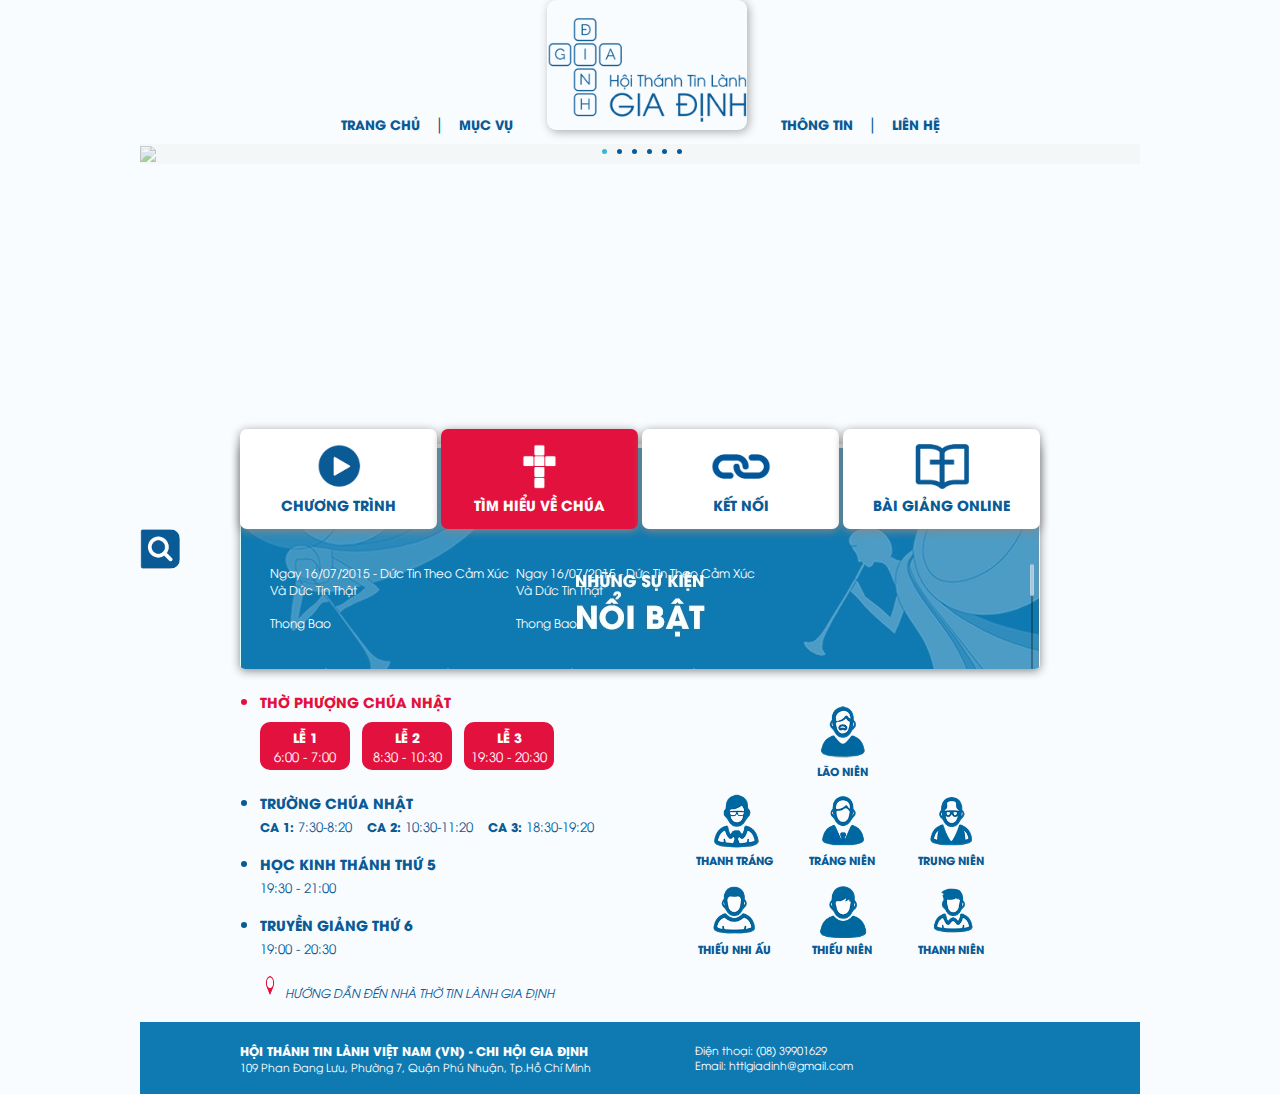
==== index.html @ 39392cae "sdsd" ====
<!DOCTYPE html>
<html lang="en">
<link>
    <meta charset="UTF-8" />
    <title>HTTL Gia Định</title>
    <link href="./plugins/scrollbar/jquery.mCustomScrollbar.min.css" rel="stylesheet">
    <link href="./css/style.css" rel="stylesheet">

    <!--[if lt IE 9]>
        <script src="http://html5shiv.googlecode.com/svn/trunk/html5.js"></script>
    <![endif]-->
	
    <script type="text/javascript" src="./js/jquery-1.9.1.min.js"></script>
	<script type="text/javascript" src="./plugins/scrollbar/jquery.mCustomScrollbar.concat.min.js"></script>
	<script type="text/javascript" src="./js/jssor.slider.mini.js"></script>
	<script type="text/javascript" src="./js/slider-option.js"></script>
	<script type="text/javascript" src="./js/menu.js"></script>

</head>
<body>

<div id="container">
    <nav class="center">
        <ul class="ul-header">
           <li><a href="#">TRANG CHỦ</a></li>
		   <li>|</li>
           <li>
                <a href="#">MỤC VỤ</a>
                <div class="sub-menu">
                    <div>
                        <h3>Truyền Giáo</h3>
                        <a href="#">Truyền Giảng</a>
                        <a href="#">Chứng Đạo</a>
                        <a href="#">Huấn Luyện</a>
                        <a href="#">Chăm Sóc Tân Tín Hữu</a>
                        <a href="#">Giáo Lý Báp-Tem</a>
                    </div>
                    <div>
                        <h3>Phục Vụ</h3>
                        <a href="#">Mục vụ tư Vấn</a>
                    </div>
                </div>
           </li>
		   <li><a href="#"><img id="img-header" src="./images/icon/trang-chu/header-logo.png"></a></li>		   
           <li>
                <a href="#">THÔNG TIN</a>
           </li>
		   <li>|</li>
           <li><a href="#">LIÊN HỆ</a></li>
         </ul>
    </nav> 

    <div style="position:relative" id="content">
        <a href="#"><img id="search" src="./images/icon/trang-chu/search.png" /></a>

        <div id="slider">            				
			<!-- Jssor Slider Begin -->
			<div id="sliderb_container" style="position: relative; top: 0px; left: 0px; width: 1000px; height: 300px; overflow: hidden;">
				<!-- Slides Container -->
				<div u="slides" style="cursor: move; position: absolute; left: 0px; top: 0px; width: 1000px; height: 300px; overflow: hidden;">
					<div><img src="./images/banner/a.jpg" /></div>
					<div><img src="./images/banner/b.jpg" /></div>
					<div><img src="./images/banner/c.jpg" /></div>
					<div><img src="./images/banner/d.jpg" /></div>
					<div><img src="./images/banner/e.jpg" /></div>
					<div><img src="./images/banner/f.jpg" /></div>
				</div>
				<div style="background-color:#EDF1EF; position:relative; height:20px; opacity: 0.5;"></div>	 
				<!-- bullet navigator container -->
				<div u="navigator" class="jssorb01" style="">
					<!-- bullet navigator item prototype -->
					<div u="prototype"></div>
				</div>
				<!--#endregion Bullet Navigator Skin End -->       			
			</div>
			<!-- Jssor Slider End -->	
        </div>

        <div class="center" id="events">		
            <div>
                <div class="event">
                    <div>
                        <a href="#">
    						<img class="logo-menu" src="./images/icon/trang-chu/chuong-trinh.png" />
                            </br>
                            <span class="lb-menu">CHƯƠNG TRÌNH</span>
                        </a>
                    </div>
                </div>
                <div class="event">
                    <div class="block-red">
                        <a href="#">
    						<img class="logo-menu" src="./images/icon/trang-chu/tim-hieu-Chua.png" /></br>
                            <span class="lb-menu text-white">TÌM HIỂU VỀ CHÚA</span>
                        </a>
                    </div>
                </div>
                <div class="event">
                    <div>
                        <a href="#">
    						<img class="logo-menu" src="./images/icon/trang-chu/ket-noi.png" /></br>
                            <span class="lb-menu">KẾT NỐI</span>
                        </a>
                    </div>
                </div>
                <div class="event">
                    <div>
                        <a href="#">
    						<img class="logo-menu" src="./images/icon/trang-chu/bai-giang.png" /></br>
                            <span class="lb-menu">BÀI GIẢNG ONLINE</span>
                        </a>
                    </div>
                </div>
            </div>			
			
            <div id="main-events">
                <div id="list-main-events" class="mCustomScrollbar">
                    <div class="main-event">
                        <div>
                            <a href="#">
                                Ngay 16/07/2015 - Dức Tin Theo Cảm Xúc Và Dức Tin Thật
                            </a>
                        </div>
                        <div>
                            <a href="#">
                            Thong Bao
                            </a>
                        </div>              
                        <div>
                            <a href="#">
                            chương trình sinh hoạt thanh niên 19/07/2015
                            </a>
                        </div>   
                        <div>
                            <a href="#">
                            chương trình sinh hoạt thanh niên 19/07/2015
                            </a>
                        </div>   
                        <div>
                            <a href="#">
                            chương trình sinh hoạt thanh niên 19/07/2015
                            </a>
                        </div> 
                        <div>
                            <a href="#">
                            chương trình sinh hoạt thanh niên 19/07/2015
                            </a>
                        </div> 
                         <div>
                            <a href="#">
                            chương trình sinh hoạt thanh niên 19/07/2015
                            </a>
                        </div>   
                    </div>
                    <div class="main-event" style="text-align:center">
                        <!-- <p style="font-family: AvoBold; font-size: 16px;">NHỮNG SỰ KIỆN</p>
                        <p style="font-family: AvoBold; font-size: 31px;">NỔI BẬT</p> -->
                    </div>
                    <div class="main-event">
                        <div>
                            <a href="#">
                            Ngay 16/07/2015 - Dức Tin Theo Cảm Xúc Và Dức Tin Thật
                            </a>
                        </div>
                        <div>
                            <a href="#">
                            Thong Bao
                            </a>
                        </div>              
                        <div>
                            <a href="#">
                            chương trình sinh hoạt thanh niên 19/07/2015
                            </a>
                        </div>   
                        <div>
                            <a href="#">
                            chương trình sinh hoạt thanh niên 19/07/2015
                            </a>
                        </div>   
                        <div>
                            <a href="#">
                            chương trình sinh hoạt thanh niên 19/07/2015
                            </a>
                        </div> 
                        <div>
                            chương trình sinh hoạt thanh niên 19/07/2015
                        </div> 
                         <div>
                            chương trình sinh hoạt thanh niên 19/07/2015
                        </div>  
                    </div>        
                </div>
            </div>
        </div>

        <div class="center clearfix" id="content-3">
            <div class="gionhom" id="schedule">
                <ul>
                    <li class="text-red">
                        <div class="lb-menu">
                            THỜ PHƯỢNG CHÚA NHẬT
                        </div>
                        <div class="le-chu-nhat">
                            <p>LỄ 1</p>
                            <p><span class="thoi-gian">6:00 - 7:00</span></p>
                        </div>
                        <div class="le-chu-nhat">
                            <p>LỄ 2</p>
                            <p><span class="thoi-gian">8:30 - 10:30</span></p>
                        </div>
                        <div class="le-chu-nhat">
                            <p>LỄ 3</p>
                            <p><span class="thoi-gian">19:30 - 20:30</span></p>
                        </div> 
                    </li>
                    <li>
                        <div class="lb-menu">TRƯỜNG CHÚA NHẬT</div>
                        <p>
							<span class="ca-tho-phuong">CA 1:</span><span class="thoi-gian"> 7:30-8:20</span>&nbsp;&nbsp;
							<span class="ca-tho-phuong">CA 2:</span><span class="thoi-gian"> 10:30-11:20</span>&nbsp;&nbsp;
                            <span class="ca-tho-phuong">CA 3:</span><span class="thoi-gian"> 18:30-19:20</span>
						</p>
                    </li>
                    <li>
                        <div class="lb-menu">HỌC KINH THÁNH THỨ 5</div>
                        <p><span class="thoi-gian">19:30 - 21:00</span></p>
                    </li>
                    <li>
                        <div class="lb-menu">TRUYỀN GIẢNG THỨ 6</div>
                        <p><span class="thoi-gian">19:00 - 20:30</span></p>
                    </li>
                </ul>
				<div>
                    <a href="#">
					<img id="location" src="./images/icon/trang-chu/location.png" /> 
					<span class="infor">HƯỚNG DẪN ĐẾN NHÀ THỜ TIN LÀNH GIA ĐỊNH</span>
                    </a>
				</div>
            </div>

            <div class="gionhom">
                <ul class="ul-ban-nganh">
                    <li style="display:flex; width:100%">
                        <div class="ban-nganh">
                            <a href="#">
                                <img class="logo-ban-nganh" src="./images/icon/ban-nganh/lao-nien.png" />
                                </br>
                                LÃO NIÊN
                            </a>
                        </div>
                    </li>
                    <li style="display:flex; width:100%">
                        <div class="ban-nganh">
                            <a href="#">
                                <img class="logo-ban-nganh" src="./images/icon/ban-nganh/thanh-trang.png" />
                                </br>
                                THANH TRÁNG
                            </a>
                        </div>
                        <div class="ban-nganh">
                            <a href="#">
                                <img class="logo-ban-nganh" src="./images/icon/ban-nganh/trang-nien.png" /></br>
                                TRÁNG NIÊN
                            </a>
                        </div>
                        <div class="ban-nganh">
                            <a href="#">
                                <img class="logo-ban-nganh" src="./images/icon/ban-nganh/trung-nien.png" /></br>
                                TRUNG NIÊN
                            </a>
                        </div>
                    </li>
                    <li style="display:flex; width:100%">
                        <div class="ban-nganh">
                            <a href="#">
                                <img class="logo-ban-nganh" src="./images/icon/ban-nganh/thieu-nhi.png" /></br>
                                THIẾU NHI ẤU
                            </a>
                        </div>
                        <div class="ban-nganh">
                            <a href="#">
    							<img class="logo-ban-nganh" src="./images/icon/ban-nganh/thieu-nien.png" /></br>
                                THIẾU NIÊN
                            </a>
                        </div>
						<div class="ban-nganh">
                            <a href="#">
    							<img class="logo-ban-nganh" src="./images/icon/ban-nganh/thanh-nien.png" /></br>
                                THANH NIÊN
                            </a>
                        </div>                        
                    </li>
                </ul>
            </div>
        </div>
    </div>

    <footer class="clearfix">
        <div class="center">
            <div class="footer-block">
                <p id="address">HỘI THÁNH TIN LÀNH VIỆT NAM (VN) - CHI HỘI GIA ĐỊNH</p>
                <p>109 Phan Đang Lưu, Phường 7, Quận Phú Nhuận, Tp.Hồ Chí Minh</p>
            </div>

            <div class="footer-block" id="contact">
                <p>Điện thoại: (08) 39901629</p>
                <p><a class="text-white" href="mailto:httlgiadinh@gmail.com">Email: httlgiadinh@gmail.com</a></p>
            </div>
        </div>
    </footer> 
</div>

</body>
</html>
---- css/style.css ----
* {
    padding: 0;
    margin: 0 auto;
    box-sizing: border-box;
}

body {
    margin: 0;
    padding: 0;
    text-align: left;
    font-family: Avo;
    color: #095A95;
    background-color: #F9FCFF;
}

nav {
    text-align: center;
}

nav ul {
    margin:0;
    padding:0;
}

nav ul li {
    position: relative;
}

nav ul:after {
    content: ""; 
    clear: both; 
    display: block;
}

nav ul li {
    display: inline; 
    margin:5px;
}

a {
    text-decoration: none;
    color: #095A95;
}

nav ul li:hover > a {
    color: #e80b2f;
}

.sub-menu {
    display: none;
    background-color: white;
    position: absolute; 
    left: -20px;
    z-index: 1;
    width: 250px;
    padding: 15px;
    text-align: left;
    opacity: 0.9;
}

.sub-menu div {
    float: left;
    margin-right: 10px;
}

.sub-menu div:last-child {
    margin-right: 0px;
}

.sub-menu div h3 {
    color: black;
    font-size: 13px;
}

.sub-menu > div > a {
    font-size: 11px;
    width: 100px;
    padding-top: 13px;
    display: block;
    font-family: Avo;
    color: #095A95;
}

.sub-menu div a:hover {
    font-family: AvoBold;
}

nav ul li:hover > .sub-menu {
    display: block;
}

#container {
    width: 1000px;
}

.center {
    margin: 0 auto;
    width: 80%;
}

#slider img {
    width: 100%;
}

#events {
    border-radius: 5px;
	box-shadow: 0px 2px 10px 0px #888888;
	background: url("../images/hinh-thien-than.jpeg") top left no-repeat; 
}

.title-events {
    padding-bottom: 10px;
    text-align: center;
}

#list-main-events {
    overflow: auto;
    height: 105px;
    padding-left: 30px;
}

footer {
    background-color: #0F7AB2;
}

.footer-block {
    float: left;
    width: 380px;
    color: white;
    padding-top: 20px;
    padding-bottom: 20px;
    font-size: 11px;
}

#address {
    font-family: AvoBold;
    font-size: 12px;
}

#contact {
    padding-left: 75px;
}

.event {
    width: 191px;
    float: left;
    height: 110px;
    margin-right: 10px;
    text-align: center;
    cursor: pointer;
}

#events .event div {
    position:relative;
    top: -15px;
    background-color: #fff;
    width: 197px;
    height: 100px;
    border-radius: 7px;
    box-shadow: 0px 2px 10px 0px #888888;
	padding-top: 15px;	
}

.event:hover div a {
    background-color: #fff;
    opacity: 0.7;
}

.event:hover .block-red a {
    background-color: #E3113D;
    opacity: 0.7;
}

.event:last-child {
    margin-right: 0;
}

#main-events {
    padding-top: 120px;
    color: white;
}

.main-event {
    float: left;
    font-size: 12px;
    width: 246px; 
}

.main-event div {
    height: 50px;
}

.block-center-event {
    text-align: center;
    font-size: 30px;
}

#content-3 {
    padding: 20px;
}

.gionhom {
    float: left;
    width: 380px;
	font-family: AvoBold;
}

.clearfix:after {
    visibility: hidden;
    display: block;
    font-size: 0;
    content: " ";
    clear: both;
    height: 0;
}

.block-red {
    background-color: #E3113D !important;
    color: white;
}

.text-white {
    color: white;
}

.text-red {
    color: #E3113D !important;
}

.gionhom ul li {
    margin-bottom: 15px;
    color: #095A95;
}

.le-chu-nhat {
    background-color: #E3113D;
    color: white;
    margin-right: 7px;
    border-radius: 10px;
    text-align: center;
    padding: 5px;
    margin-top: 10px;
    margin-bottom: 5px;
    width: 90px;
    display: inline-block;
    font-size: 13px;
}

.ul-header li > a{
	color: #095A95;
	font-size: 13px;	
	font-family: AvoBold;
}

.ul-header {
	margin-bottom: 10px;
}

#img-header{
	width: 200px;
	height: 130px;
	margin: 0 20px 0 20px;
	box-shadow: 2px 2px 10px #ABABAB;
	border-radius: 9px;
}

.logo-menu {
	width: 60px;
	height: 45px;
}

.lb-menu {
	font-size: 14px;
	font-family: AvoBold;
}

/* jssor slider bullet navigator skin 01 css */
.jssorb01 {
	position: absolute;
	left: 46.2% !important;
	top: 5px;
}
.jssorb01 div, .jssorb01 div:hover, .jssorb01 .av {
	position: absolute;
	/* size of bullet elment */
	width: 5px;
	height: 5px;
	filter: alpha(opacity=70);
	/* opacity: .7; */
	overflow: hidden;
	cursor: pointer;
	border-radius: 50%;
	/* border: #000 1px solid; */
	-moz-border-radius: 50px;
	-webkit-border-radius: 50px;
}
.jssorb01 div { 
	background-color: #095A95; 
	
}
.jssorb01 div:hover, .jssorb01 .av:hover { background-color: #d3d3d3; }
.jssorb01 .av { background-color: #39B8CD; }
.jssorb01 .dn, .jssorb01 .dn:hover { background-color: #555555; }
	
	
@font-face {
   font-family: Avo;
   src: url(fonts/UTM_Avo.ttf);   
}

@font-face { 
   font-family: AvoBold;
   src: url(fonts/UTM_AvoBold.ttf);
}

@font-face { 
   font-family: AvoItalic;
   src: url(fonts/UTM_AvoItalic.ttf);
}

@font-face { 
   font-family: AvoBoldItalic;
   src: url(fonts/UTM_AvoBold_Italic.ttf);
}

.ul-ban-nganh {
	list-style-type: none;
	margin: 16px 15px 0px 40px;
}

.logo-ban-nganh {
	width: 65px;
	height: 55px;
}

.ban-nganh {
	text-align: center;
	font-size: 11px;
	font-family: AvoBold;
	width: 33%;
}

.ban-nganh a img:hover {
    background-color: #fff;
    opacity: 0.7;
}

#location {
	width: 20px;
    height: 25px;
}

#search {
	width: 40px;
    height: 40px;
	position: absolute;
    left: 0px;
    top: 385px;
	border-radius: 0px 10px 10px 0px;
}

.thoi-gian {
	font-family: Avo;
	font-size: 13px;
}

.ca-tho-phuong {
    font-family: AvoBold;
    font-size: 12px;
}

.infor {
    font-family: AvoItalic; 
    font-size:12px; 
}

.main-event div > a {
    color: white;
}
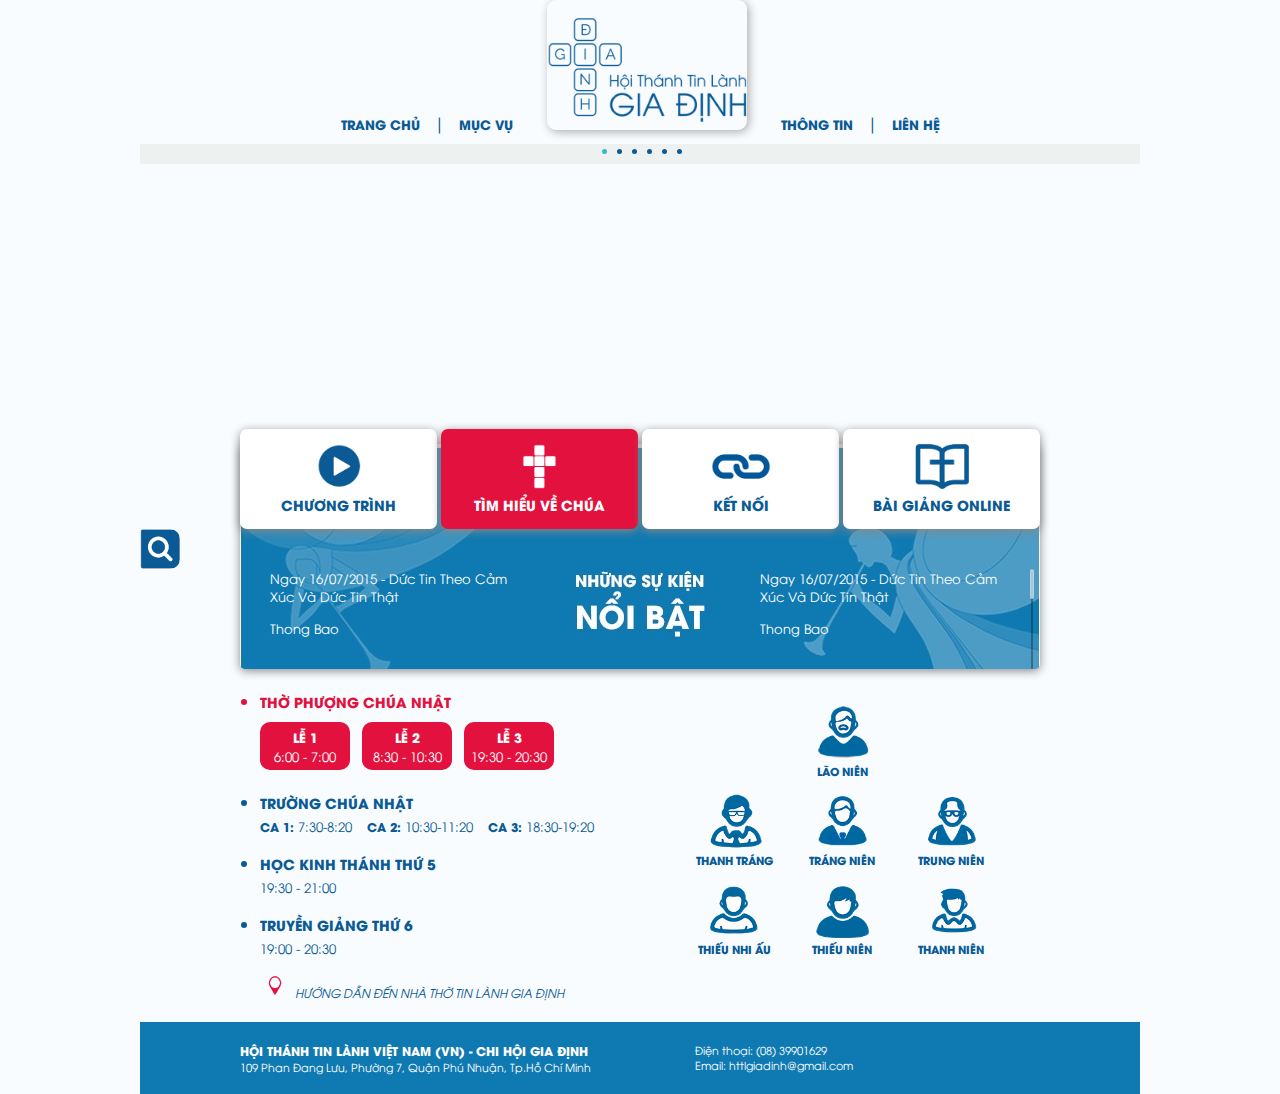
==== commit 10faf1fd: "update" ====
--- a/index.html
+++ b/index.html
@@ -65,7 +65,8 @@
 					<div><img src="./images/banner/e.jpg" /></div>
 					<div><img src="./images/banner/f.jpg" /></div>
 				</div>
-				<div style="background-color:#EDF1EF; position:relative; height:20px; opacity: 0.5;"></div>	 
+                
+				<div style="background-color:#EDF1EF; position:relative; height:20px;"></div>	 
 				<!-- bullet navigator container -->
 				<div u="navigator" class="jssorb01" style="">
 					<!-- bullet navigator item prototype -->
@@ -115,7 +116,7 @@
 			
             <div id="main-events">
                 <div id="list-main-events" class="mCustomScrollbar">
-                    <div class="main-event">
+                    <div class="main-event left">
                         <div>
                             <a href="#">
                                 Ngay 16/07/2015 - Dức Tin Theo Cảm Xúc Và Dức Tin Thật
@@ -152,11 +153,7 @@
                             </a>
                         </div>   
                     </div>
-                    <div class="main-event" style="text-align:center">
-                        <!-- <p style="font-family: AvoBold; font-size: 16px;">NHỮNG SỰ KIỆN</p>
-                        <p style="font-family: AvoBold; font-size: 31px;">NỔI BẬT</p> -->
-                    </div>
-                    <div class="main-event">
+                    <div class="main-event right">
                         <div>
                             <a href="#">
                             Ngay 16/07/2015 - Dức Tin Theo Cảm Xúc Và Dức Tin Thật
--- a/css/style.css
+++ b/css/style.css
@@ -105,7 +105,7 @@
 #events {
     border-radius: 5px;
 	box-shadow: 0px 2px 10px 0px #888888;
-	background: url("../images/hinh-thien-than.jpeg") top left no-repeat; 
+	background: #0F7AB2 url("../images/hinh-thien-than.jpeg") top left no-repeat; 
 }
 
 .title-events {
@@ -117,6 +117,7 @@
     overflow: auto;
     height: 105px;
     padding-left: 30px;
+    padding-top: 5px;
 }
 
 footer {
@@ -180,14 +181,25 @@
     color: white;
 }
 
+.left {
+    float: left;
+}
+
+.right {
+    float: right;
+}
+
 .main-event {
-    float: left;
-    font-size: 12px;
-    width: 246px; 
+    font-size: 13px;
+    width: 250px; 
 }
 
 .main-event div {
     height: 50px;
+}
+
+.main-event div > a {
+    color: white;
 }
 
 .block-center-event {
@@ -329,7 +341,7 @@
 }
 
 .logo-ban-nganh {
-	width: 65px;
+	width: 74px;
 	height: 55px;
 }
 
@@ -341,12 +353,12 @@
 }
 
 .ban-nganh a img:hover {
-    background-color: #fff;
+    background-color: #F9FCFF;
     opacity: 0.7;
 }
 
 #location {
-	width: 20px;
+	width: 30px;
     height: 25px;
 }
 
@@ -374,6 +386,3 @@
     font-size:12px; 
 }
 
-.main-event div > a {
-    color: white;
-}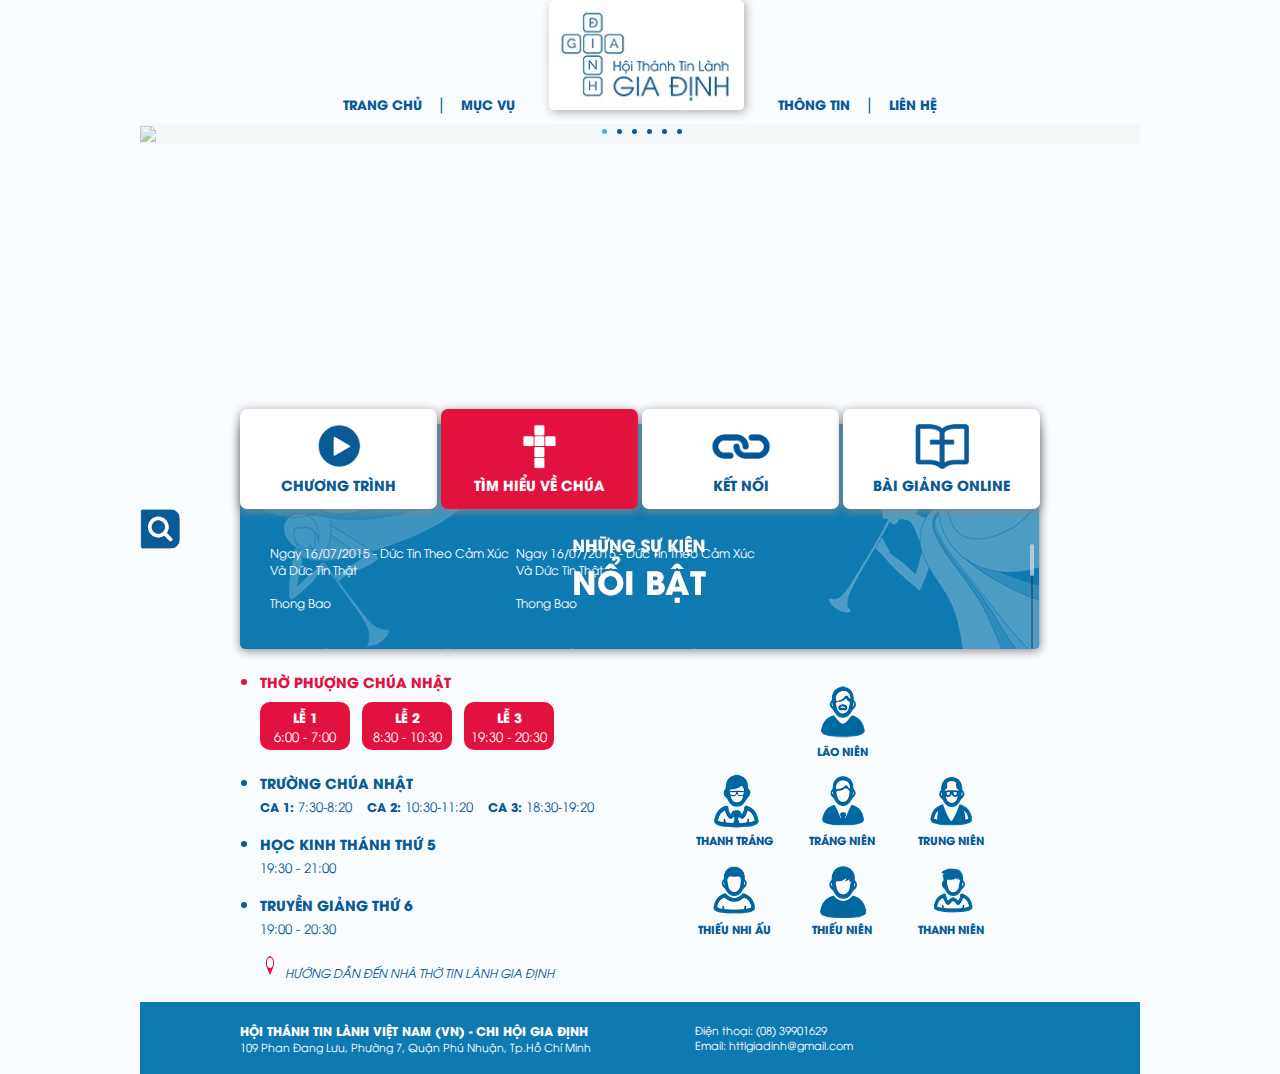
==== commit ce06e516: "update" ====
--- a/index.html
+++ b/index.html
@@ -41,7 +41,7 @@
                     </div>
                 </div>
            </li>
-		   <li><a href="#"><img id="img-header" src="./images/icon/trang-chu/header-logo.png"></a></li>		   
+		   <li><a href="#"><img id="img-header" src="./images/icon/trang-chu/header-logo.jpeg"></a></li>		   
            <li>
                 <a href="#">THÔNG TIN</a>
            </li>
@@ -65,8 +65,7 @@
 					<div><img src="./images/banner/e.jpg" /></div>
 					<div><img src="./images/banner/f.jpg" /></div>
 				</div>
-                
-				<div style="background-color:#EDF1EF; position:relative; height:20px;"></div>	 
+				<div style="background-color:#EDF1EF; position:relative; height:20px; opacity: 0.5;"></div>	 
 				<!-- bullet navigator container -->
 				<div u="navigator" class="jssorb01" style="">
 					<!-- bullet navigator item prototype -->
@@ -116,7 +115,7 @@
 			
             <div id="main-events">
                 <div id="list-main-events" class="mCustomScrollbar">
-                    <div class="main-event left">
+                    <div class="main-event">
                         <div>
                             <a href="#">
                                 Ngay 16/07/2015 - Dức Tin Theo Cảm Xúc Và Dức Tin Thật
@@ -153,7 +152,11 @@
                             </a>
                         </div>   
                     </div>
-                    <div class="main-event right">
+                    <div class="main-event" style="text-align:center">
+                        <!-- <p style="font-family: AvoBold; font-size: 16px;">NHỮNG SỰ KIỆN</p>
+                        <p style="font-family: AvoBold; font-size: 31px;">NỔI BẬT</p> -->
+                    </div>
+                    <div class="main-event">
                         <div>
                             <a href="#">
                             Ngay 16/07/2015 - Dức Tin Theo Cảm Xúc Và Dức Tin Thật
--- a/css/style.css
+++ b/css/style.css
@@ -105,7 +105,7 @@
 #events {
     border-radius: 5px;
 	box-shadow: 0px 2px 10px 0px #888888;
-	background: #0F7AB2 url("../images/hinh-thien-than.jpeg") top left no-repeat; 
+	background: url("../images/hinh-thien-than.jpeg") top left no-repeat; 
 }
 
 .title-events {
@@ -117,7 +117,6 @@
     overflow: auto;
     height: 105px;
     padding-left: 30px;
-    padding-top: 5px;
 }
 
 footer {
@@ -181,25 +180,14 @@
     color: white;
 }
 
-.left {
-    float: left;
-}
-
-.right {
-    float: right;
-}
-
 .main-event {
-    font-size: 13px;
-    width: 250px; 
+    float: left;
+    font-size: 12px;
+    width: 246px; 
 }
 
 .main-event div {
     height: 50px;
-}
-
-.main-event div > a {
-    color: white;
 }
 
 .block-center-event {
@@ -269,11 +257,11 @@
 }
 
 #img-header{
-	width: 200px;
-	height: 130px;
+	width: 195px;
+	height: 110px;
 	margin: 0 20px 0 20px;
 	box-shadow: 2px 2px 10px #ABABAB;
-	border-radius: 9px;
+	border-radius: 5px;
 }
 
 .logo-menu {
@@ -341,7 +329,7 @@
 }
 
 .logo-ban-nganh {
-	width: 74px;
+	width: 65px;
 	height: 55px;
 }
 
@@ -353,12 +341,12 @@
 }
 
 .ban-nganh a img:hover {
-    background-color: #F9FCFF;
+    background-color: #fff;
     opacity: 0.7;
 }
 
 #location {
-	width: 30px;
+	width: 20px;
     height: 25px;
 }
 
@@ -386,3 +374,6 @@
     font-size:12px; 
 }
 
+.main-event div > a {
+    color: white;
+}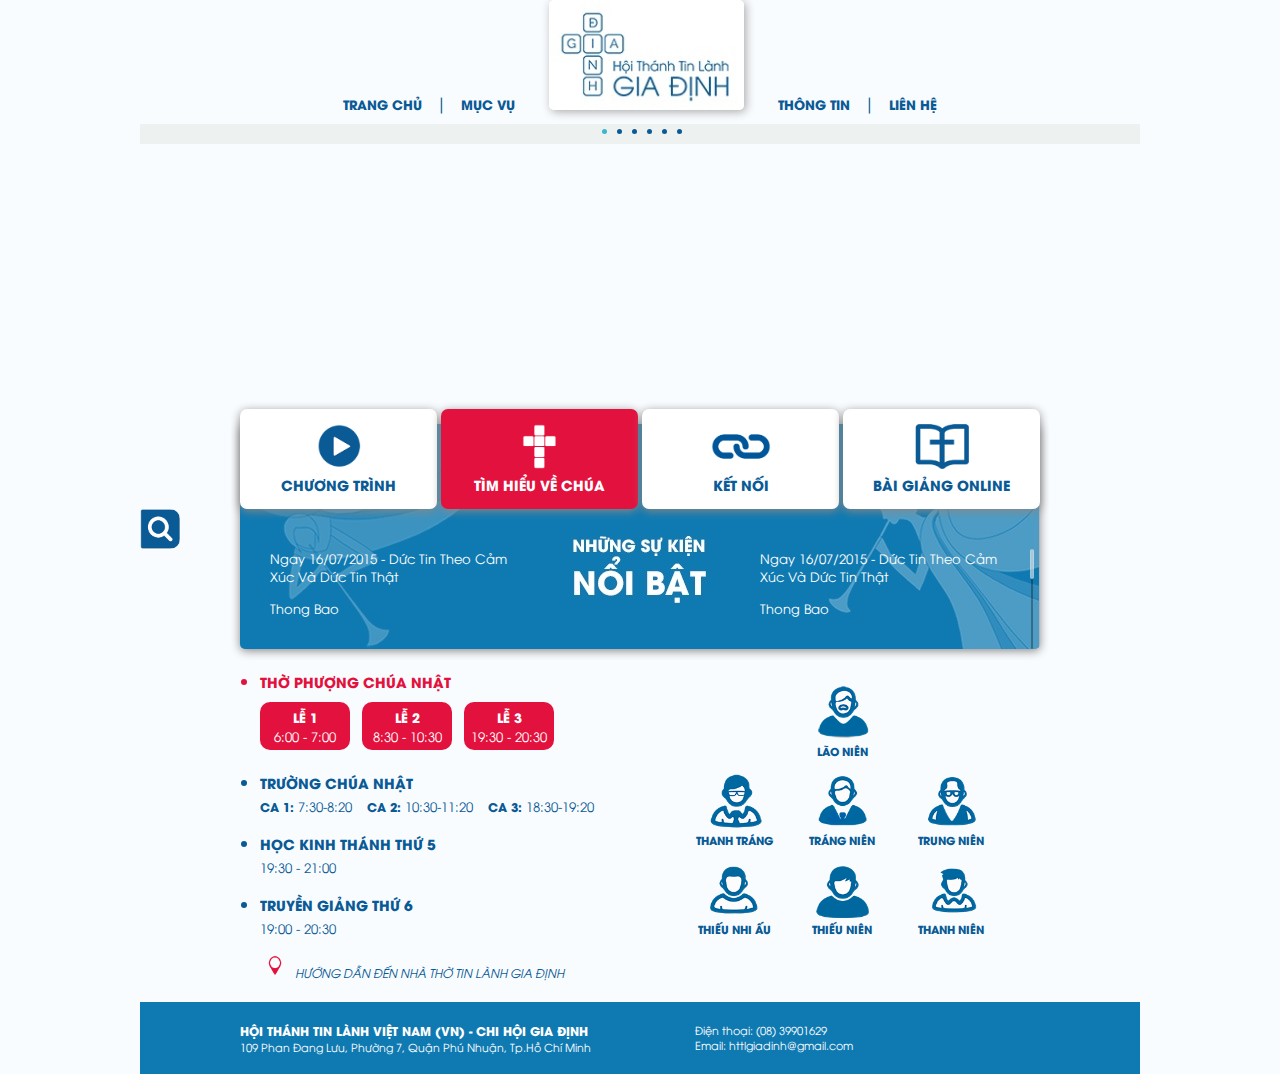
==== commit 0c9f490f: "Merge branch 'master' of github.com:katanhich/httlgiadinh" ====
--- a/index.html
+++ b/index.html
@@ -65,7 +65,8 @@
 					<div><img src="./images/banner/e.jpg" /></div>
 					<div><img src="./images/banner/f.jpg" /></div>
 				</div>
-				<div style="background-color:#EDF1EF; position:relative; height:20px; opacity: 0.5;"></div>	 
+                
+				<div style="background-color:#EDF1EF; position:relative; height:20px;"></div>	 
 				<!-- bullet navigator container -->
 				<div u="navigator" class="jssorb01" style="">
 					<!-- bullet navigator item prototype -->
@@ -115,7 +116,7 @@
 			
             <div id="main-events">
                 <div id="list-main-events" class="mCustomScrollbar">
-                    <div class="main-event">
+                    <div class="main-event left">
                         <div>
                             <a href="#">
                                 Ngay 16/07/2015 - Dức Tin Theo Cảm Xúc Và Dức Tin Thật
@@ -152,11 +153,7 @@
                             </a>
                         </div>   
                     </div>
-                    <div class="main-event" style="text-align:center">
-                        <!-- <p style="font-family: AvoBold; font-size: 16px;">NHỮNG SỰ KIỆN</p>
-                        <p style="font-family: AvoBold; font-size: 31px;">NỔI BẬT</p> -->
-                    </div>
-                    <div class="main-event">
+                    <div class="main-event right">
                         <div>
                             <a href="#">
                             Ngay 16/07/2015 - Dức Tin Theo Cảm Xúc Và Dức Tin Thật
--- a/css/style.css
+++ b/css/style.css
@@ -105,7 +105,7 @@
 #events {
     border-radius: 5px;
 	box-shadow: 0px 2px 10px 0px #888888;
-	background: url("../images/hinh-thien-than.jpeg") top left no-repeat; 
+	background: #0F7AB2 url("../images/hinh-thien-than.jpeg") top left no-repeat; 
 }
 
 .title-events {
@@ -117,6 +117,7 @@
     overflow: auto;
     height: 105px;
     padding-left: 30px;
+    padding-top: 5px;
 }
 
 footer {
@@ -180,14 +181,25 @@
     color: white;
 }
 
+.left {
+    float: left;
+}
+
+.right {
+    float: right;
+}
+
 .main-event {
-    float: left;
-    font-size: 12px;
-    width: 246px; 
+    font-size: 13px;
+    width: 250px; 
 }
 
 .main-event div {
     height: 50px;
+}
+
+.main-event div > a {
+    color: white;
 }
 
 .block-center-event {
@@ -329,7 +341,7 @@
 }
 
 .logo-ban-nganh {
-	width: 65px;
+	width: 74px;
 	height: 55px;
 }
 
@@ -341,12 +353,12 @@
 }
 
 .ban-nganh a img:hover {
-    background-color: #fff;
+    background-color: #F9FCFF;
     opacity: 0.7;
 }
 
 #location {
-	width: 20px;
+	width: 30px;
     height: 25px;
 }
 
@@ -374,6 +386,3 @@
     font-size:12px; 
 }
 
-.main-event div > a {
-    color: white;
-}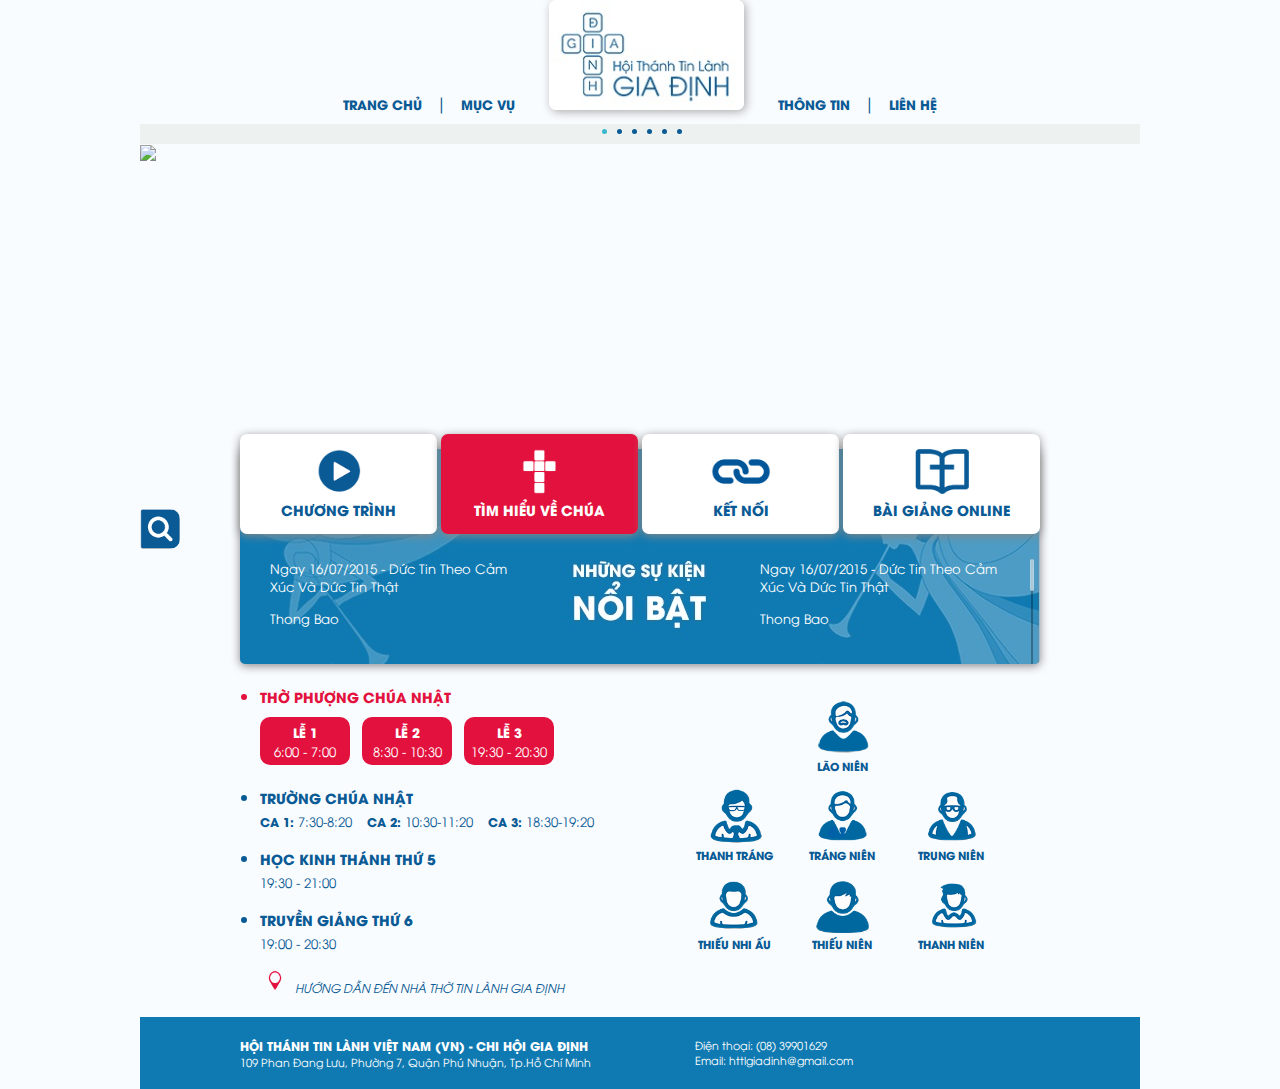
==== commit 0a01e66d: "update" ====
--- a/index.html
+++ b/index.html
@@ -55,9 +55,9 @@
 
         <div id="slider">            				
 			<!-- Jssor Slider Begin -->
-			<div id="sliderb_container" style="position: relative; top: 0px; left: 0px; width: 1000px; height: 300px; overflow: hidden;">
+			<div id="sliderb_container" style="position: relative; top: 0px; left: 0px; width: 1000px; height: 325px; overflow: hidden;">
 				<!-- Slides Container -->
-				<div u="slides" style="cursor: move; position: absolute; left: 0px; top: 0px; width: 1000px; height: 300px; overflow: hidden;">
+				<div u="slides" style="cursor: move; position: absolute; left: 0px; top: 19px; width: 1000px; height: 300px; overflow: hidden;">
 					<div><img src="./images/banner/a.jpg" /></div>
 					<div><img src="./images/banner/b.jpg" /></div>
 					<div><img src="./images/banner/c.jpg" /></div>
--- a/css/style.css
+++ b/css/style.css
@@ -117,7 +117,7 @@
     overflow: auto;
     height: 105px;
     padding-left: 30px;
-    padding-top: 5px;
+    /*padding-top: 5px;*/
 }
 
 footer {
@@ -177,7 +177,7 @@
 }
 
 #main-events {
-    padding-top: 120px;
+    padding-top: 100px;
     color: white;
 }
 
@@ -273,7 +273,7 @@
 	height: 110px;
 	margin: 0 20px 0 20px;
 	box-shadow: 2px 2px 10px #ABABAB;
-	border-radius: 5px;
+	border-radius: 7px;
 }
 
 .logo-menu {
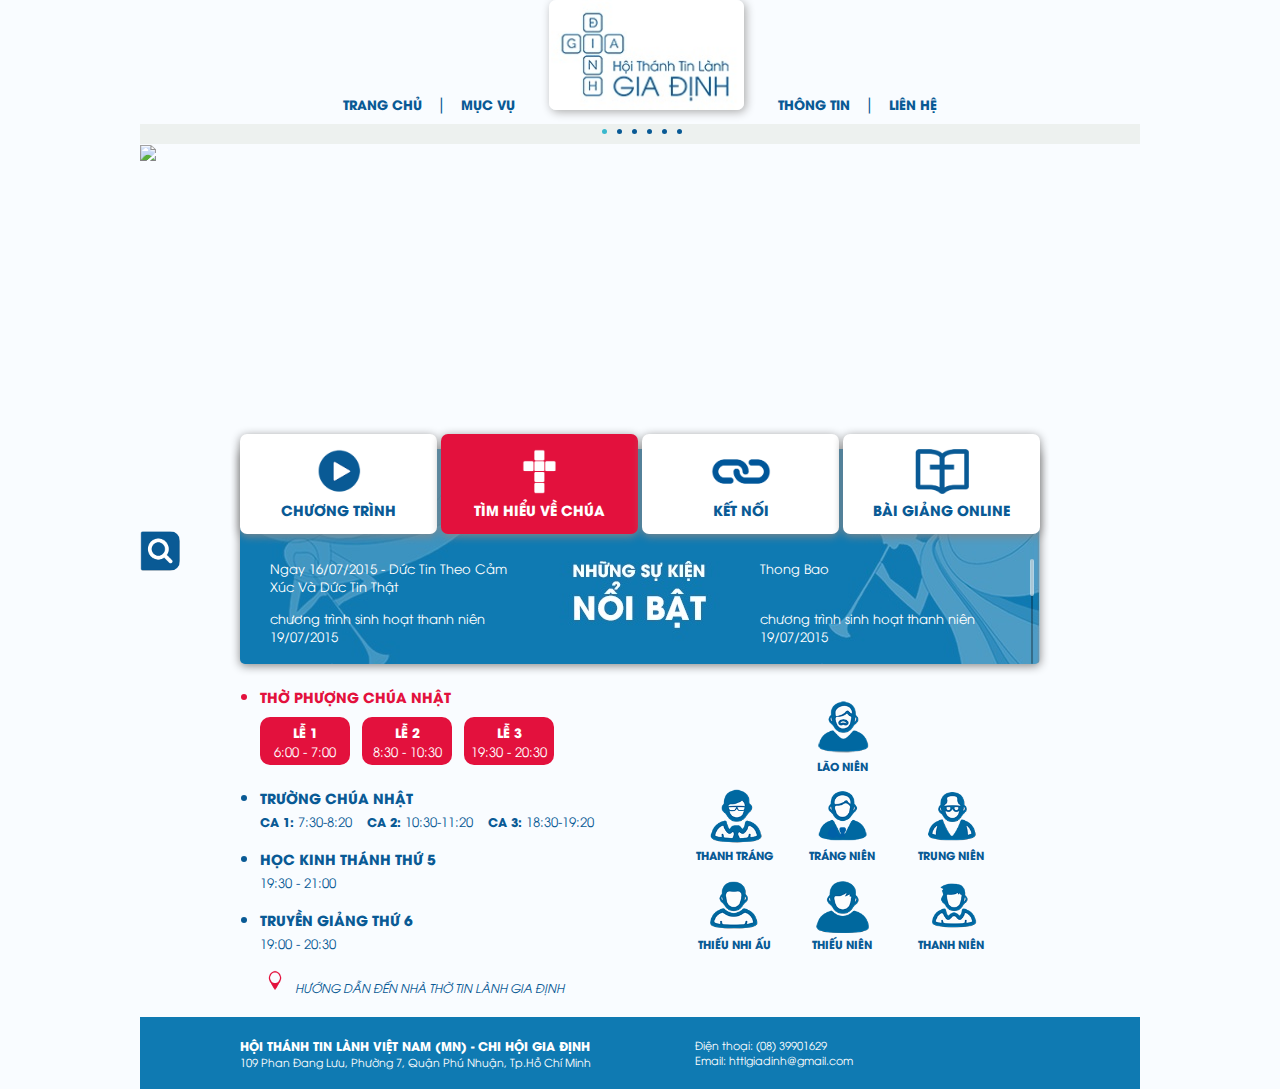
==== commit 683cba4d: "update" ====
--- a/index.html
+++ b/index.html
@@ -4,17 +4,17 @@
     <meta charset="UTF-8" />
     <title>HTTL Gia Định</title>
     <link href="./plugins/scrollbar/jquery.mCustomScrollbar.min.css" rel="stylesheet">
-    <link href="./css/style.css" rel="stylesheet">
+    <link href="./css/skin.css" rel="stylesheet">
 
     <!--[if lt IE 9]>
         <script src="http://html5shiv.googlecode.com/svn/trunk/html5.js"></script>
     <![endif]-->
-	
+    
     <script type="text/javascript" src="./js/jquery-1.9.1.min.js"></script>
-	<script type="text/javascript" src="./plugins/scrollbar/jquery.mCustomScrollbar.concat.min.js"></script>
-	<script type="text/javascript" src="./js/jssor.slider.mini.js"></script>
-	<script type="text/javascript" src="./js/slider-option.js"></script>
-	<script type="text/javascript" src="./js/menu.js"></script>
+    <script type="text/javascript" src="./plugins/scrollbar/jquery.mCustomScrollbar.concat.min.js"></script>
+    <script type="text/javascript" src="./js/jssor.slider.mini.js"></script>
+    <script type="text/javascript" src="./js/slider-option.js"></script>
+    <script type="text/javascript" src="./js/menu.js"></script>
 
 </head>
 <body>
@@ -22,280 +22,314 @@
 <div id="container">
     <nav class="center">
         <ul class="ul-header">
-           <li><a href="#">TRANG CHỦ</a></li>
-		   <li>|</li>
+           <li><a href="http://httlgiadinh.org">TRANG CHỦ</a></li>
+           <li>|</li>
            <li>
                 <a href="#">MỤC VỤ</a>
                 <div class="sub-menu">
                     <div>
                         <h3>Truyền Giáo</h3>
-                        <a href="#">Truyền Giảng</a>
-                        <a href="#">Chứng Đạo</a>
-                        <a href="#">Huấn Luyện</a>
-                        <a href="#">Chăm Sóc Tân Tín Hữu</a>
-                        <a href="#">Giáo Lý Báp-Tem</a>
+                        <a href="Muc-Vu/Truyen-Giao/Truyen-giang.aspx">Truyền Giảng</a>
+                        <a href="Muc-Vu/Truyen-Giao/Chung-dao.aspx">Chứng Đạo</a>
+                        <a href="Muc-Vu/Truyen-Giao/Huan-luyen.aspx">Huấn Luyện</a>
+                        <a href="Muc-Vu/Truyen-Giao/Cham-soc-tan-tin-huu.aspx">Chăm Sóc Tân Tín Hữu</a>
+                        <a href="Muc-Vu/Truyen-Giao/Giao-ly-bap-tem.aspx">Giáo Lý Báp-têm</a>
+                    </div>
+                    <div>
+                        <h3>Ban Hát Lễ</h3>
+                        <a href="Muc-Vu/Ban-hat-le/Thieu-nhi.aspx">Thiếu Nhi</a>
+                        <a href="Muc-Vu/Ban-hat-le/Thieu-nien.aspx">Thiếu Niên</a>
+                        <a href="Muc-Vu/Ban-hat-le/Thanh-nien.aspx">Thanh Niên</a>
+                        <a href="Muc-Vu/Ban-hat-le/Thanh-trang.aspx">Thanh Tráng</a>
+                        <a href="Muc-Vu/Ban-hat-le/Trang-nien.aspx">Tráng Niên</a>
+                        <a href="Muc-Vu/Ban-hat-le/Trung-lao.aspx">Trung Lão</a>
                     </div>
                     <div>
                         <h3>Phục Vụ</h3>
-                        <a href="#">Mục vụ tư Vấn</a>
+                        <a href="Muc-Vu/Phuc-vu/Muc-Vu-Tam-Van.aspx">Mục vụ tư Vấn</a>
                     </div>
                 </div>
            </li>
-		   <li><a href="#"><img id="img-header" src="./images/icon/trang-chu/header-logo.jpeg"></a></li>		   
+
+           <li><a href="http://httlgiadinh.org/"><img id="img-header" src="./images/icon/trang-chu/header-logo.jpeg"></a></li>           
            <li>
                 <a href="#">THÔNG TIN</a>
+                <div class="sub-menu">
+                    <div>
+                        <h3>Thông Tin Chung</h3>
+                        <a href="Thong-Tin/Thong-Tin-Chung/Chao-Mung.aspx">Chào Mừng</a>
+                        <a href="Thong-Tin/Thong-Tin-Chung/Lam-Sao-Thuoc-Ve-Chua.aspx">Làm Sao Thuộc Về Chúa</a>
+                        <a href="Thong-Tin/Thong-Tin-Chung/Gio-tho-phuong-ban-do.aspx">Các Giờ Thờ Phượng</a>
+                    </div>
+                    <div>
+                        <h3>HT Gia Định Xưa Và Nay</h3>
+                        <a href="Thong-Tin/HT-Gia-Dinh-Xua-Va-Nay/Lich-su-HTTL-Gia-Dinh.aspx">Lịch Sử HTTL Gia Định</a>
+                        <a href="Thong-Tin/HT-Gia-Dinh-Xua-Va-Nay/Vai-Net-Ve-HTTL-Gia-Dinh.aspx">Vài Nét Về HTTL Gia Định</a>
+                    </div>
+                    <div>
+                        <h3>Tin Tức</h3>
+                        <a href="Thong-Tin/Tin-Tuc/Thong-Bao.aspx">Thông Báo</a>
+                        <a href="Thong-Tin/Tin-Tuc/Tin-tuc.aspx">Tin Tức</a>
+                        <a href="Thong-Tin/Tin-Tuc/Su-Kien.aspx">Sự Kiện Sắp Diễn Ra</a>
+                    </div>
+                    <div>
+                        <h3>Tài Liệu</h3>
+                        <div>
+                            <a href="Thong-Tin/Tai-Lieu/Thu-Vien-Bai-Giang.aspx">Thư Viện Bài Giảng</a>
+                            <a href="Thong-Tin/Tai-Lieu/Kinh-Thanh-Hang-Tuan.aspx">Kinh Thánh Hằng Tuần</a>
+                            <a href="Thong-Tin/Tai-Lieu/Duong-Linh.aspx">Dưỡng Linh</a>
+                            <a href="Thong-Tin/Tai-Lieu/Moi-Ngay-Voi-Chua.aspx">Mỗi Ngày Với Chúa</a>
+                            <a href="Thong-Tin/Tai-Lieu/Thanh-Kinh-Luoc-Khao.aspx">Kinh Thánh Lược Thảo</a>
+                            <a href="Thong-Tin/Tai-Lieu/Tim-Hieu-Kinh-Thanh.aspx">Tìm Hiểu Kinh Thánh</a>
+                        </div>
+                        <div>
+                            <a href="Thong-Tin/Tai-Lieu/Loi-Chung-Cam-Nhan.aspx">Lời Chứng-Cảm Nhận</a>
+                            <a href="Thong-Tin/Tai-Lieu/Tho.aspx">Thơ</a>
+                            <a href="Thong-Tin/Tai-Lieu/Gioi-Thieu-Sach.aspx">Giới Thiệu Sách</a>
+                            <a href="Thong-Tin/Tai-Lieu/Cau-hoi-thuong-gap.aspx">Câu Hỏi Thường Gặp</a>
+                        </div>
+                    </div>
+                </div>
            </li>
-		   <li>|</li>
-           <li><a href="#">LIÊN HỆ</a></li>
+           <li>|</li>
+           <li><a href="Lien-He.aspx">LIÊN HỆ</a></li>
          </ul>
     </nav> 
 
     <div style="position:relative" id="content">
         <a href="#"><img id="search" src="./images/icon/trang-chu/search.png" /></a>
 
-        <div id="slider">            				
-			<!-- Jssor Slider Begin -->
-			<div id="sliderb_container" style="position: relative; top: 0px; left: 0px; width: 1000px; height: 325px; overflow: hidden;">
-				<!-- Slides Container -->
-				<div u="slides" style="cursor: move; position: absolute; left: 0px; top: 19px; width: 1000px; height: 300px; overflow: hidden;">
-					<div><img src="./images/banner/a.jpg" /></div>
-					<div><img src="./images/banner/b.jpg" /></div>
-					<div><img src="./images/banner/c.jpg" /></div>
-					<div><img src="./images/banner/d.jpg" /></div>
-					<div><img src="./images/banner/e.jpg" /></div>
-					<div><img src="./images/banner/f.jpg" /></div>
-				</div>
+        <div id="slider">                           
+            <div id="sliderb_container" style="position: relative; top: 0px; left: 0px; width: 1000px; height: 325px; overflow: hidden;">
+                <div u="slides" style="cursor: move; position: absolute; left: 0px; top: 19px; width: 1000px; height: 300px; overflow: hidden;">
+                    <div><a href="#"><img src="./images/banner/a.jpg" /></a></div>
+                    <div><a href="#"><img src="./images/banner/b.jpg" /></a></div>
+                    <div><a href="#"><img src="./images/banner/c.jpg" /></a></div>
+                    <div><a href="#"><img src="./images/banner/d.jpg" /></a></div>
+                    <div><a href="#"><img src="./images/banner/e.jpg" /></a></div>
+                    <div><a href="#"><img src="./images/banner/f.jpg" /></a></div>
+                </div>
                 
-				<div style="background-color:#EDF1EF; position:relative; height:20px;"></div>	 
-				<!-- bullet navigator container -->
-				<div u="navigator" class="jssorb01" style="">
-					<!-- bullet navigator item prototype -->
-					<div u="prototype"></div>
-				</div>
-				<!--#endregion Bullet Navigator Skin End -->       			
-			</div>
-			<!-- Jssor Slider End -->	
+                <div style="background-color:#EDF1EF; position:relative; height:20px;"></div>    
+                <div u="navigator" class="jssorb01" style="">
+                    <div u="prototype"></div>
+                </div>
+            </div>
         </div>
 
-        <div class="center" id="events">		
-            <div>
-                <div class="event">
-                    <div>
-                        <a href="#">
-    						<img class="logo-menu" src="./images/icon/trang-chu/chuong-trinh.png" />
-                            </br>
-                            <span class="lb-menu">CHƯƠNG TRÌNH</span>
+        <!-- start main body -->
+        <div id="main-body">
+            <div class="center" id="events">        
+                <div>
+                    <div class="event" onclick="changePage('Thong-Tin/Tin-Tuc/Su-Kien.aspx')">
+                        <div>
+                            <a>
+                                <img class="logo-menu" src="./images/icon/trang-chu/chuong-trinh.png" />
+                                </br>
+                                <span class="lb-menu">CHƯƠNG TRÌNH</span>
+                            </a>
+                        </div>
+                    </div>
+                    <div class="event" onclick="changePage('Thong-Tin/Thong-Tin-Chung/Lam-Sao-Thuoc-Ve-Chua.aspx')">
+                        <div class="block-red">
+                            <a>
+                                <img class="logo-menu" src="./images/icon/trang-chu/tim-hieu-Chua.png" /></br>
+                                <span class="lb-menu text-white">TÌM HIỂU VỀ CHÚA</span>
+                            </a>
+                        </div>
+                    </div>
+                    <div class="event" onclick="changePage('Thong-Tin/Tin-Tuc/Ket-Noi.aspx')">
+                        <div>
+                            <a>
+                                <img class="logo-menu" src="./images/icon/trang-chu/ket-noi.png" /></br>
+                                <span class="lb-menu">KẾT NỐI</span>
+                            </a>
+                        </div>
+                    </div>
+                    <div class="event" onclick="changePage('Thong-Tin/Tai-Lieu/Thu-Vien-Bai-Giang.aspx')">
+                        <div>
+                            <a>
+                                <img class="logo-menu" src="./images/icon/trang-chu/bai-giang.png" /></br>
+                                <span class="lb-menu">BÀI GIẢNG ONLINE</span>
+                            </a>
+                        </div>
+                    </div>
+                </div>          
+                
+                <div id="main-events">
+                    <div id="list-main-events" class="mCustomScrollbar">
+                        <div class="main-event">
+                            <a href="#">
+                                Ngay 16/07/2015 - Dức Tin Theo Cảm Xúc Và Dức Tin Thật
+                            </a>
+                        </div>
+                        <div class="main-event">
+                            <a href="#">
+                            Thong Bao
+                            </a>
+                        </div>              
+                        <div class="main-event">
+                            <a href="#">
+                            chương trình sinh hoạt thanh niên 19/07/2015
+                            </a>
+                        </div>   
+                        <div class="main-event">
+                            <a href="#">
+                            chương trình sinh hoạt thanh niên 19/07/2015
+                            </a>
+                        </div>   
+                        <div class="main-event">
+                            <a href="#">
+                            chương trình sinh hoạt thanh niên 19/07/2015
+                            </a>
+                        </div> 
+                        <div class="main-event"
+                            <a href="#">
+                            chương trình sinh hoạt thanh niên 19/07/2015
+                            </a>
+                        </div> 
+                         <div class="main-event">
+                            <a href="#">
+                            chương trình sinh hoạt thanh niên 19/07/2015
+                            </a>
+                        </div>   
+                        <div class="main-event">
+                            <a href="#">
+                            Ngay 16/07/2015 - Dức Tin Theo Cảm Xúc Và Dức Tin Thật
+                            </a>
+                        </div>
+                        <div class="main-event">
+                            <a href="#">
+                            Thong Bao
+                            </a>
+                        </div>              
+                        <div class="main-event">
+                            <a href="#">
+                            chương trình sinh hoạt thanh niên 19/07/2015
+                            </a>
+                        </div>   
+                        <div class="main-event">
+                            <a href="#">
+                            chương trình sinh hoạt thanh niên 19/07/2015
+                            </a>
+                        </div>   
+                        <div class="main-event">
+                            <a href="#">
+                            chương trình sinh hoạt thanh niên 19/07/2015
+                            </a>
+                        </div> 
+                    </div>
+                </div>
+            </div>
+
+            <div class="center clearfix" style="padding: 20px;">
+                <div class="gionhom" id="schedule">
+                    <ul>
+                        <li class="text-red">
+                            <div class="lb-menu">
+                                THỜ PHƯỢNG CHÚA NHẬT
+                            </div>
+                            <div class="le-chu-nhat">
+                                <p>LỄ 1</p>
+                                <p><span class="thoi-gian">6:00 - 7:00</span></p>
+                            </div>
+                            <div class="le-chu-nhat">
+                                <p>LỄ 2</p>
+                                <p><span class="thoi-gian">8:30 - 10:30</span></p>
+                            </div>
+                            <div class="le-chu-nhat">
+                                <p>LỄ 3</p>
+                                <p><span class="thoi-gian">19:30 - 20:30</span></p>
+                            </div> 
+                        </li>
+                        <li>
+                            <div class="lb-menu">TRƯỜNG CHÚA NHẬT</div>
+                            <p>
+                                <span class="ca-tho-phuong">CA 1:</span><span class="thoi-gian"> 7:30-8:20</span>&nbsp;&nbsp;
+                                <span class="ca-tho-phuong">CA 2:</span><span class="thoi-gian"> 10:30-11:20</span>&nbsp;&nbsp;
+                                <span class="ca-tho-phuong">CA 3:</span><span class="thoi-gian"> 18:30-19:20</span>
+                            </p>
+                        </li>
+                        <li>
+                            <div class="lb-menu">HỌC KINH THÁNH THỨ 5</div>
+                            <p><span class="thoi-gian">19:30 - 21:00</span></p>
+                        </li>
+                        <li>
+                            <div class="lb-menu">TRUYỀN GIẢNG THỨ 6</div>
+                            <p><span class="thoi-gian">19:00 - 20:30</span></p>
+                        </li>
+                    </ul>
+                    <div>
+                        <a href="Thong-Tin/Thong-Tin-Chung/Gio-tho-phuong-ban-do.aspx">
+                            <img id="location" src="./images/icon/trang-chu/location.png" /> 
+                            <span class="infor">HƯỚNG DẪN ĐẾN NHÀ THỜ TIN LÀNH GIA ĐỊNH</span>
                         </a>
                     </div>
                 </div>
-                <div class="event">
-                    <div class="block-red">
-                        <a href="#">
-    						<img class="logo-menu" src="./images/icon/trang-chu/tim-hieu-Chua.png" /></br>
-                            <span class="lb-menu text-white">TÌM HIỂU VỀ CHÚA</span>
-                        </a>
-                    </div>
-                </div>
-                <div class="event">
-                    <div>
-                        <a href="#">
-    						<img class="logo-menu" src="./images/icon/trang-chu/ket-noi.png" /></br>
-                            <span class="lb-menu">KẾT NỐI</span>
-                        </a>
-                    </div>
-                </div>
-                <div class="event">
-                    <div>
-                        <a href="#">
-    						<img class="logo-menu" src="./images/icon/trang-chu/bai-giang.png" /></br>
-                            <span class="lb-menu">BÀI GIẢNG ONLINE</span>
-                        </a>
-                    </div>
-                </div>
-            </div>			
-			
-            <div id="main-events">
-                <div id="list-main-events" class="mCustomScrollbar">
-                    <div class="main-event left">
-                        <div>
-                            <a href="#">
-                                Ngay 16/07/2015 - Dức Tin Theo Cảm Xúc Và Dức Tin Thật
-                            </a>
-                        </div>
-                        <div>
-                            <a href="#">
-                            Thong Bao
-                            </a>
-                        </div>              
-                        <div>
-                            <a href="#">
-                            chương trình sinh hoạt thanh niên 19/07/2015
-                            </a>
-                        </div>   
-                        <div>
-                            <a href="#">
-                            chương trình sinh hoạt thanh niên 19/07/2015
-                            </a>
-                        </div>   
-                        <div>
-                            <a href="#">
-                            chương trình sinh hoạt thanh niên 19/07/2015
-                            </a>
-                        </div> 
-                        <div>
-                            <a href="#">
-                            chương trình sinh hoạt thanh niên 19/07/2015
-                            </a>
-                        </div> 
-                         <div>
-                            <a href="#">
-                            chương trình sinh hoạt thanh niên 19/07/2015
-                            </a>
-                        </div>   
-                    </div>
-                    <div class="main-event right">
-                        <div>
-                            <a href="#">
-                            Ngay 16/07/2015 - Dức Tin Theo Cảm Xúc Và Dức Tin Thật
-                            </a>
-                        </div>
-                        <div>
-                            <a href="#">
-                            Thong Bao
-                            </a>
-                        </div>              
-                        <div>
-                            <a href="#">
-                            chương trình sinh hoạt thanh niên 19/07/2015
-                            </a>
-                        </div>   
-                        <div>
-                            <a href="#">
-                            chương trình sinh hoạt thanh niên 19/07/2015
-                            </a>
-                        </div>   
-                        <div>
-                            <a href="#">
-                            chương trình sinh hoạt thanh niên 19/07/2015
-                            </a>
-                        </div> 
-                        <div>
-                            chương trình sinh hoạt thanh niên 19/07/2015
-                        </div> 
-                         <div>
-                            chương trình sinh hoạt thanh niên 19/07/2015
-                        </div>  
-                    </div>        
+
+                <div class="gionhom">
+                    <ul class="ul-ban-nganh">
+                        <li style="display:flex; width:100%">
+                            <div class="ban-nganh">
+                                <a href="Muc-Vu/Ban-hat-le/Lao-nien.aspx">
+                                    <img class="logo-ban-nganh" src="./images/icon/ban-nganh/lao-nien.png" />
+                                    </br>
+                                    LÃO NIÊN
+                                </a>
+                            </div>
+                        </li>
+                        <li style="display:flex; width:100%">
+                            <div class="ban-nganh">
+                                <a href="Muc-Vu/Ban-hat-le/Thanh-trang.aspx">
+                                    <img class="logo-ban-nganh" src="./images/icon/ban-nganh/thanh-trang.png" />
+                                    </br>
+                                    THANH TRÁNG
+                                </a>
+                            </div>
+                            <div class="ban-nganh">
+                                <a href="Muc-Vu/Ban-hat-le/Trang-nien.aspx">
+                                    <img class="logo-ban-nganh" src="./images/icon/ban-nganh/trang-nien.png" /></br>
+                                    TRÁNG NIÊN
+                                </a>
+                            </div>
+                            <div class="ban-nganh">
+                                <a href="Muc-Vu/Ban-hat-le/Trung-nien.aspx">
+                                    <img class="logo-ban-nganh" src="./images/icon/ban-nganh/trung-nien.png" /></br>
+                                    TRUNG NIÊN
+                                </a>
+                            </div>
+                        </li>
+                        <li style="display:flex; width:100%">
+                            <div class="ban-nganh">
+                                <a href="Muc-Vu/Ban-hat-le/Thieu-nhi.aspx">
+                                    <img class="logo-ban-nganh" src="./images/icon/ban-nganh/thieu-nhi.png" /></br>
+                                    THIẾU NHI ẤU
+                                </a>
+                            </div>
+                            <div class="ban-nganh">
+                                <a href="Muc-Vu/Ban-hat-le/Thieu-nien.aspx">
+                                    <img class="logo-ban-nganh" src="./images/icon/ban-nganh/thieu-nien.png" /></br>
+                                    THIẾU NIÊN
+                                </a>
+                            </div>
+                            <div class="ban-nganh">
+                                <a href="Muc-Vu/Ban-hat-le/Thanh-nien.aspx">
+                                    <img class="logo-ban-nganh" src="./images/icon/ban-nganh/thanh-nien.png" /></br>
+                                    THANH NIÊN
+                                </a>
+                            </div>                        
+                        </li>
+                    </ul>
                 </div>
             </div>
         </div>
-
-        <div class="center clearfix" id="content-3">
-            <div class="gionhom" id="schedule">
-                <ul>
-                    <li class="text-red">
-                        <div class="lb-menu">
-                            THỜ PHƯỢNG CHÚA NHẬT
-                        </div>
-                        <div class="le-chu-nhat">
-                            <p>LỄ 1</p>
-                            <p><span class="thoi-gian">6:00 - 7:00</span></p>
-                        </div>
-                        <div class="le-chu-nhat">
-                            <p>LỄ 2</p>
-                            <p><span class="thoi-gian">8:30 - 10:30</span></p>
-                        </div>
-                        <div class="le-chu-nhat">
-                            <p>LỄ 3</p>
-                            <p><span class="thoi-gian">19:30 - 20:30</span></p>
-                        </div> 
-                    </li>
-                    <li>
-                        <div class="lb-menu">TRƯỜNG CHÚA NHẬT</div>
-                        <p>
-							<span class="ca-tho-phuong">CA 1:</span><span class="thoi-gian"> 7:30-8:20</span>&nbsp;&nbsp;
-							<span class="ca-tho-phuong">CA 2:</span><span class="thoi-gian"> 10:30-11:20</span>&nbsp;&nbsp;
-                            <span class="ca-tho-phuong">CA 3:</span><span class="thoi-gian"> 18:30-19:20</span>
-						</p>
-                    </li>
-                    <li>
-                        <div class="lb-menu">HỌC KINH THÁNH THỨ 5</div>
-                        <p><span class="thoi-gian">19:30 - 21:00</span></p>
-                    </li>
-                    <li>
-                        <div class="lb-menu">TRUYỀN GIẢNG THỨ 6</div>
-                        <p><span class="thoi-gian">19:00 - 20:30</span></p>
-                    </li>
-                </ul>
-				<div>
-                    <a href="#">
-					<img id="location" src="./images/icon/trang-chu/location.png" /> 
-					<span class="infor">HƯỚNG DẪN ĐẾN NHÀ THỜ TIN LÀNH GIA ĐỊNH</span>
-                    </a>
-				</div>
-            </div>
-
-            <div class="gionhom">
-                <ul class="ul-ban-nganh">
-                    <li style="display:flex; width:100%">
-                        <div class="ban-nganh">
-                            <a href="#">
-                                <img class="logo-ban-nganh" src="./images/icon/ban-nganh/lao-nien.png" />
-                                </br>
-                                LÃO NIÊN
-                            </a>
-                        </div>
-                    </li>
-                    <li style="display:flex; width:100%">
-                        <div class="ban-nganh">
-                            <a href="#">
-                                <img class="logo-ban-nganh" src="./images/icon/ban-nganh/thanh-trang.png" />
-                                </br>
-                                THANH TRÁNG
-                            </a>
-                        </div>
-                        <div class="ban-nganh">
-                            <a href="#">
-                                <img class="logo-ban-nganh" src="./images/icon/ban-nganh/trang-nien.png" /></br>
-                                TRÁNG NIÊN
-                            </a>
-                        </div>
-                        <div class="ban-nganh">
-                            <a href="#">
-                                <img class="logo-ban-nganh" src="./images/icon/ban-nganh/trung-nien.png" /></br>
-                                TRUNG NIÊN
-                            </a>
-                        </div>
-                    </li>
-                    <li style="display:flex; width:100%">
-                        <div class="ban-nganh">
-                            <a href="#">
-                                <img class="logo-ban-nganh" src="./images/icon/ban-nganh/thieu-nhi.png" /></br>
-                                THIẾU NHI ẤU
-                            </a>
-                        </div>
-                        <div class="ban-nganh">
-                            <a href="#">
-    							<img class="logo-ban-nganh" src="./images/icon/ban-nganh/thieu-nien.png" /></br>
-                                THIẾU NIÊN
-                            </a>
-                        </div>
-						<div class="ban-nganh">
-                            <a href="#">
-    							<img class="logo-ban-nganh" src="./images/icon/ban-nganh/thanh-nien.png" /></br>
-                                THANH NIÊN
-                            </a>
-                        </div>                        
-                    </li>
-                </ul>
-            </div>
-        </div>
+        <!-- end main body -->
     </div>
 
     <footer class="clearfix">
         <div class="center">
             <div class="footer-block">
-                <p id="address">HỘI THÁNH TIN LÀNH VIỆT NAM (VN) - CHI HỘI GIA ĐỊNH</p>
+                <p id="address">HỘI THÁNH TIN LÀNH VIỆT NAM (MN) - CHI HỘI GIA ĐỊNH</p>
                 <p>109 Phan Đang Lưu, Phường 7, Quận Phú Nhuận, Tp.Hồ Chí Minh</p>
             </div>
 
--- a/css/skin.css
+++ b/css/skin.css
@@ -0,0 +1,449 @@
+* {
+    padding: 0;
+    margin: 0 auto;
+    box-sizing: border-box;
+}
+
+body {
+    margin: 0;
+    padding: 0;
+    text-align: left;
+    font-family: Avo;
+    color: #095A95;
+    background-color: #F9FCFF;
+}
+
+nav {
+    text-align: center;
+}
+
+nav ul {
+    margin:0;
+    padding:0;
+}
+
+/*nav ul li {
+    position: relative;
+}*/
+
+nav ul:after {
+    content: ""; 
+    clear: both; 
+    display: block;
+}
+
+nav ul li {
+    display: inline; 
+    margin:5px;
+}
+
+a {
+    text-decoration: none;
+    color: #095A95;
+}
+
+nav ul li:hover > a {
+    color: #e80b2f;
+}
+
+.sub-menu {
+    display: none;
+    background-color: white;
+    position: absolute; 
+    z-index: 1;
+    padding: 15px 30px;
+    text-align: left;
+    width: 100%;
+    left: 0px;
+    top: 114px;
+    box-shadow: 0px 3px 5px 0px #888888;
+}
+
+.sub-menu > div {
+    float: left;
+    min-width: 200px;
+}
+
+.sub-menu > div > div {
+    min-width: 155px;
+    float: left;
+}
+
+/*.sub-menu div div {
+    float: left;
+    width: 177px;
+}*/
+
+/*.muc-vu {
+    left: -20px;
+    width: 480px;
+}
+
+.muc-vu div {
+    width: 150px;
+    float: left;
+    margin-right: 10px;
+}
+
+.thong-tin {
+    left: -376px;
+    width: 738px;
+}
+
+.thong-tin div {
+    float: right;
+    width: 177px;
+}*/
+
+.sub-menu div:last-child {
+    margin-right: 0px;
+}
+
+.sub-menu div h3 {
+    color: black;
+    font-size: 13px;
+}
+
+.sub-menu  div  a {
+    font-size: 11px;
+    padding-top: 13px;
+    display: block;
+    font-family: Avo;
+    color: #095A95;
+}
+
+.sub-menu div a:hover {
+    font-family: AvoBold;
+}
+
+nav ul li:hover > .sub-menu {
+    display: block;
+}
+
+#container {
+    width: 1000px;
+    margin: 0 auto;
+    position: relative;
+}
+
+.center {
+    margin: 0 auto;
+    width: 80%;
+}
+
+#slider img {
+    width: 100%;
+}
+
+#events {
+    border-radius: 5px;
+	box-shadow: 0px 2px 10px 0px #888888;
+	background: #0F7AB2 url("../images/hinh-thien-than.jpeg") top left no-repeat; 
+}
+
+.title-events {
+    padding-bottom: 10px;
+    text-align: center;
+}
+
+#list-main-events {
+    overflow: auto;
+    height: 105px;
+    padding-left: 30px;
+    /*padding-top: 5px;*/
+}
+
+footer {
+    background-color: #0F7AB2;
+}
+
+.footer-block {
+    float: left;
+    width: 380px;
+    color: white;
+    padding-top: 20px;
+    padding-bottom: 20px;
+    font-size: 11px;
+}
+
+#address {
+    font-family: AvoBold;
+    font-size: 12px;
+}
+
+#contact {
+    padding-left: 75px;
+}
+
+.event {
+    width: 191px;
+    float: left;
+    height: 110px;
+    margin-right: 10px;
+    text-align: center;
+    cursor: pointer;
+}
+
+#events .event div {
+    position:relative;
+    top: -15px;
+    background-color: #fff;
+    width: 197px;
+    height: 100px;
+    border-radius: 7px;
+    box-shadow: 0px 2px 10px 0px #888888;
+	padding-top: 15px;	
+}
+
+.event:hover div a {
+    background-color: #fff;
+    opacity: 0.7;
+}
+
+.event:hover .block-red a {
+    background-color: #E3113D;
+    opacity: 0.7;
+}
+
+.event:last-child {
+    margin-right: 0;
+}
+
+#main-events {
+    padding-top: 100px;
+    color: white;
+}
+
+.left {
+    float: left;
+}
+
+.right {
+    float: right;
+}
+
+.main-event {
+    font-size: 13px;
+    width: 250px; 
+    height: 50px;
+}
+
+.main-event a {
+    color: white;
+}
+
+div.main-event:nth-child(even) {
+    float: right;
+}
+
+div.main-event:nth-child(odd) {
+    float: left;
+}
+
+.block-center-event {
+    text-align: center;
+    font-size: 30px;
+}
+
+.gionhom {
+    float: left;
+    width: 380px;
+	font-family: AvoBold;
+}
+
+.clearfix:after {
+    visibility: hidden;
+    display: block;
+    font-size: 0;
+    content: " ";
+    clear: both;
+    height: 0;
+}
+
+.block-red {
+    background-color: #E3113D !important;
+    color: white;
+}
+
+.text-white {
+    color: white;
+}
+
+.text-red {
+    color: #E3113D !important;
+}
+
+.gionhom ul li {
+    margin-bottom: 15px;
+    color: #095A95;
+}
+
+.le-chu-nhat {
+    background-color: #E3113D;
+    color: white;
+    margin-right: 7px;
+    border-radius: 10px;
+    text-align: center;
+    padding: 5px;
+    margin-top: 10px;
+    margin-bottom: 5px;
+    width: 90px;
+    display: inline-block;
+    font-size: 13px;
+}
+
+.ul-header li > a{
+	color: #095A95;
+	font-size: 13px;	
+	font-family: AvoBold;
+}
+
+.ul-header {
+	margin-bottom: 10px;
+}
+
+#img-header{
+	width: 195px;
+	height: 110px;
+	margin: 0 20px 0 20px;
+	box-shadow: 2px 2px 10px #ABABAB;
+	border-radius: 7px;
+}
+
+.logo-menu {
+	width: 60px;
+	height: 45px;
+}
+
+.lb-menu {
+	font-size: 14px;
+	font-family: AvoBold;
+}
+
+/* jssor slider bullet navigator skin 01 css */
+.jssorb01 {
+	position: absolute;
+	left: 46.2% !important;
+	top: 5px;
+}
+.jssorb01 div, .jssorb01 div:hover, .jssorb01 .av {
+	position: absolute;
+	/* size of bullet elment */
+	width: 5px;
+	height: 5px;
+	filter: alpha(opacity=70);
+	/* opacity: .7; */
+	overflow: hidden;
+	cursor: pointer;
+	border-radius: 50%;
+	/* border: #000 1px solid; */
+	-moz-border-radius: 50px;
+	-webkit-border-radius: 50px;
+}
+.jssorb01 div { 
+	background-color: #095A95; 
+	
+}
+.jssorb01 div:hover, .jssorb01 .av:hover { background-color: #d3d3d3; }
+.jssorb01 .av { background-color: #39B8CD; }
+.jssorb01 .dn, .jssorb01 .dn:hover { background-color: #555555; }
+	
+	
+@font-face {
+   font-family: Avo;
+   src: url(fonts/UTM_Avo.ttf);   
+}
+
+@font-face { 
+   font-family: AvoBold;
+   src: url(fonts/UTM_AvoBold.ttf);
+}
+
+@font-face { 
+   font-family: AvoItalic;
+   src: url(fonts/UTM_AvoItalic.ttf);
+}
+
+@font-face { 
+   font-family: AvoBoldItalic;
+   src: url(fonts/UTM_AvoBold_Italic.ttf);
+}
+
+.ul-ban-nganh {
+	list-style-type: none;
+	margin: 16px 15px 0px 40px;
+}
+
+.logo-ban-nganh {
+	width: 74px;
+	height: 55px;
+}
+
+.ban-nganh {
+	text-align: center;
+	font-size: 11px;
+	font-family: AvoBold;
+	width: 33%;
+}
+
+.ban-nganh a img:hover {
+    background-color: #F9FCFF;
+    opacity: 0.7;
+}
+
+#location {
+	width: 30px;
+    height: 25px;
+}
+
+#search {
+	width: 40px;
+    height: 40px;
+	position: absolute;
+    left: 0px;
+    top: 407px;
+	border-radius: 0px 10px 10px 0px;
+}
+
+.thoi-gian {
+	font-family: Avo;
+	font-size: 13px;
+}
+
+.ca-tho-phuong {
+    font-family: AvoBold;
+    font-size: 12px;
+}
+
+.infor {
+    font-family: AvoItalic; 
+    font-size:12px; 
+}
+
+#main-body .ul-header li > a{
+    font-size: 11px;    
+}
+
+#main-body nav {
+    position:relative;
+    top: -15px;
+    background-color: #fff;
+    height: 45px;
+    border-radius: 5px;
+    box-shadow: 3px 4px 4px 0 #888888;
+    padding-top: 10px;  
+}
+
+#main-body .ul-header li {
+    margin: 19px;
+}
+
+#main-body .title {
+    color: #002132;
+    font-family: AvoBold;
+    font-size: 23px;
+}
+
+.main-content {
+    min-height: 300px;
+}